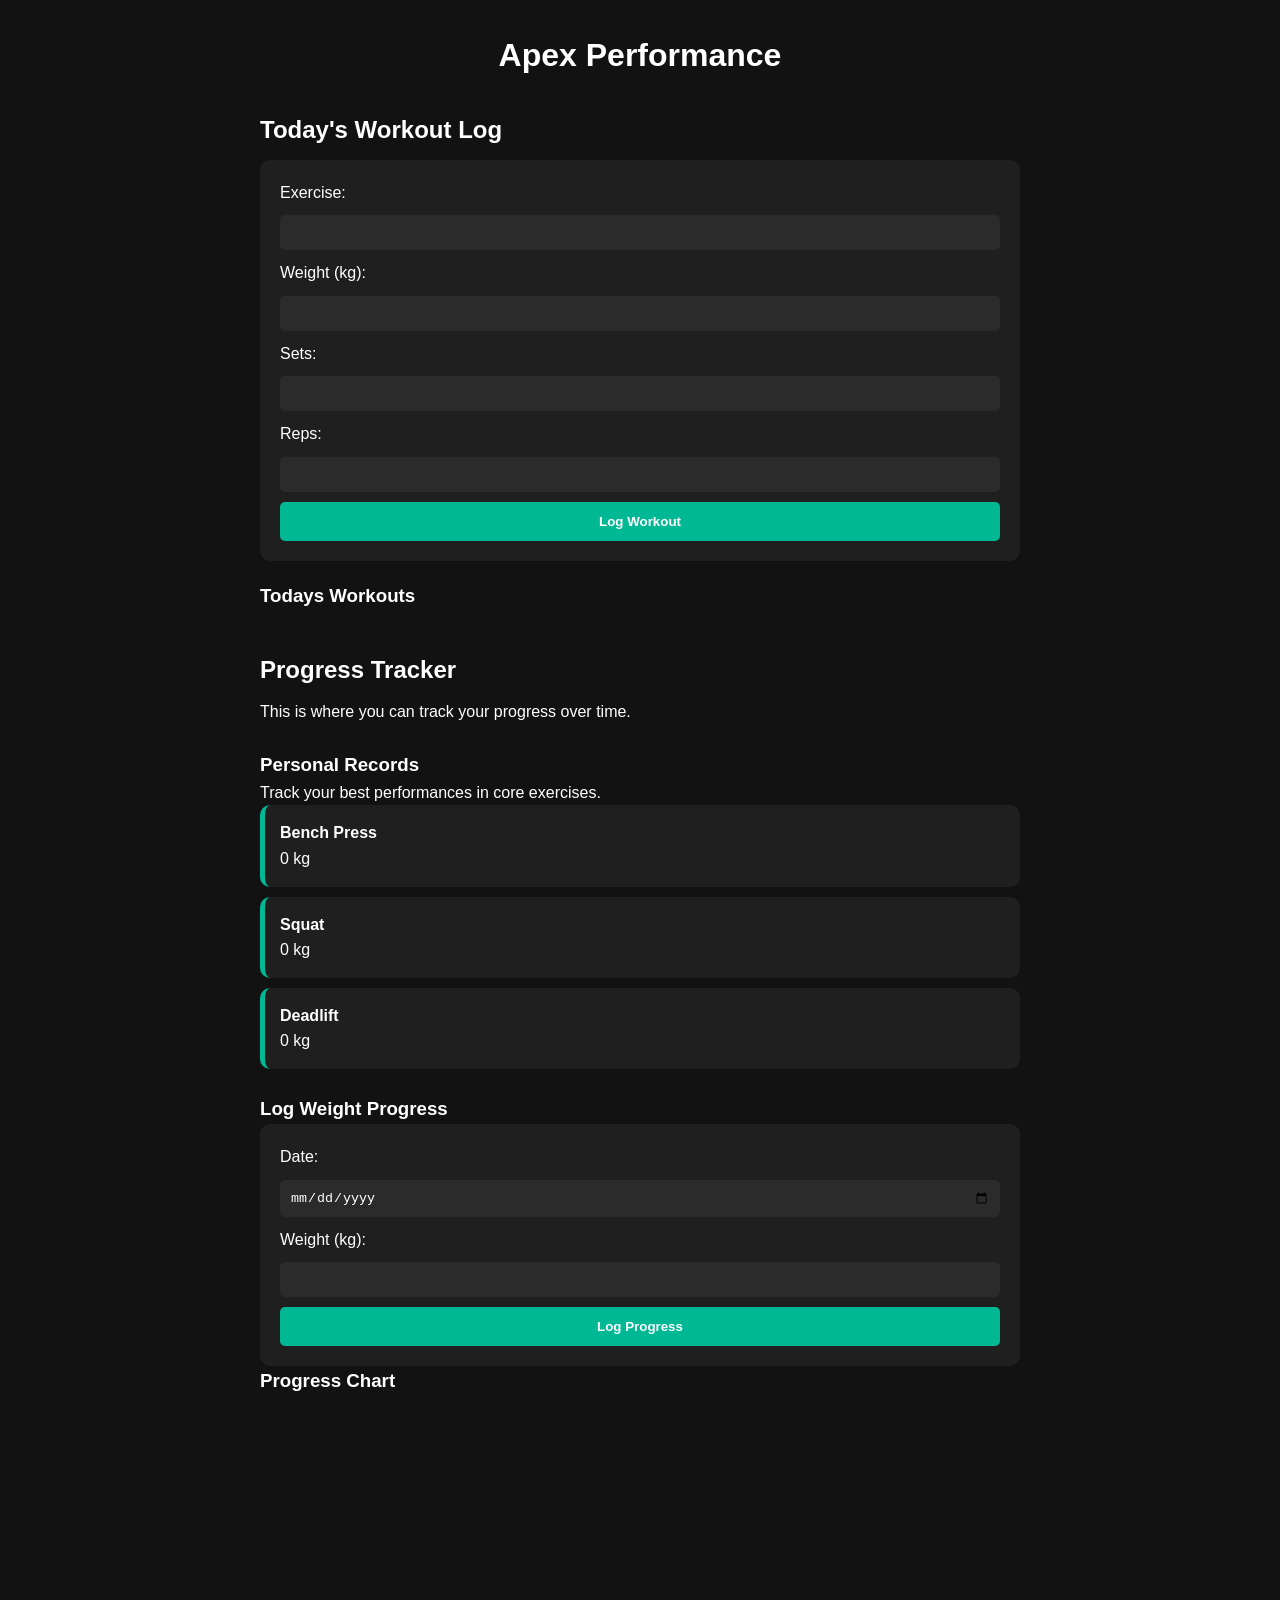
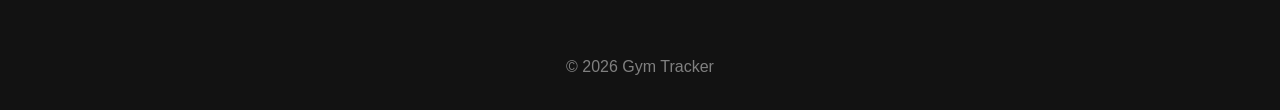
==== index.html @ a2a53b37 "made the workout-form functional and printed the workouts underneath the form so that people can tra" ====
<!DOCTYPE html>
<html lang="en">

    <head>
        <!-- This is a simple gym tracking app that allows users to log their workouts and track their progress over time. -->
        <meta name ="viewport" content="width=device-width, initial-scale=1.0">
        <meta charset="UTF-8">
        <title>Apex Performance</title>
        <link rel="stylesheet" href="style.css">
        <script src="script.js" defer></script>
    </head>

    <body>
        <div class="container">
            <h1>Apex Performance</h1>

            <div id="workout-log">   
                <h2>Today's Workout Log</h2>

                <!-- Exercise Log Form -->
                <form id="workout-form">
                    <label for="exercise">Exercise:</label>
                    <input type="text" id="exercise" name="exercise" required>

                    <label for="weight">Weight (kg):</label>
                    <input type="number" id="exercise-weight" name="weight" required>

                    <label for="sets">Sets:</label>
                    <input type="number" id="sets" name="sets" required>

                    <label for="reps">Reps:</label>
                    <input type="number" id="reps" name="reps" required>

                    <button type="submit">Log Workout</button>
                </form>

                <!-- Display Logged Workouts -->
                 <div id="logged-workouts">
                    <h3>Todays Workouts</h3>
                </div>

            </div>

            <div id="progress-tracker">
                <h2>Progress Tracker</h2>
                <p>This is where you can track your progress over time.</p>

                <!--Personal Records-->
                <div id="personal-records">
                    <h3>Personal Records</h3>
                    <p>Track your best performances in core exercises.</p>
                    <div class="pb-card">
                        <h4>Bench Press</h4>
                        <p id="bench-press-record">0 kg</p>
                    </div>
                    <div class="pb-card">
                        <h4>Squat</h4>
                        <p id="squat-record">0 kg</p>
                    </div>
                    <div class="pb-card">
                        <h4>Deadlift</h4>
                        <p id="deadlift-record">0 kg</p>
                    </div>
                </div>


                <!-- Progress Weight Tracking Form -->
                <div id="weight-tracker">
                    <h3>Log Weight Progress</h3>
                    <form id="progress-form">
                        <label for="date">Date:</label>
                        <input type="date" id="date" name="date" required>

                        <label for="weight">Weight (kg):</label>
                        <input type="number" id="body-weight" name="weight" required>

                        <button type="submit">Log Progress</button>
                    </form>
                </div>

                <!-- Progress Chart Display -->
                <div id="progress-log">
                    <h3>Progress Chart</h3>
                    <canvas id="progress-chart" width="400" height="200"></canvas>
                </div>

            </div>
            <footer>
                <p>&copy; 2026 Gym Tracker</p>   
            </footer>
        </div>
    </body>
</html>
---- style.css ----
/* Removes default margins and padding/browser spacing */
* {
    margin: 0;
    padding: 0;
    box-sizing: border-box;
}

/* Sets the font, background color, text color, and line height for the body */
body {
    font-family: Arial, sans-serif;
    background-color: #121212;
    color: white;
    line-height: 1.6;
    padding: 30px;
}

/* Styles the container to center it and set a maximum width */
.container {
    max-width: 800px;
    margin: auto;
    padding: 0 20px;
}

/* Styles the headings with center alignment and spacing */
h1{
    text-align: center;
    margin-bottom: 20px;
}

/* Styles the subheadings with spacing */
h2{
    margin-top: 30px;
    margin-bottom: 10px;
}

/* input fields */
input{
    padding: 10px;
    border-radius: 5px;
    border: none;
    background-color: #2b2b2b;
    color: white;
}

/* Styles the buttons with padding, border radius, cursor, background color, text color, and font weight */
button {
    padding: 12px;
    border: none;
    border-radius: 5px;
    cursor: pointer;
    background-color: #00b894;
    color: white;
    font-weight: bold;
}

/* Styles the personal best cards with background color, padding, border radius, margin, border, and transition effect */
.pb-card {
    background-color: #1f1f1f;
    padding: 15px;
    border-radius: 10px;
    margin-bottom: 10px;
    border-left: 5px solid #00b894;
    transition: transform 0.2s ease;
}

/* Adds a hover effect to the buttons to change the background color */
button:hover {
    background-color: #00a383;
}

/* Adds a hover effect to the personal best cards to slightly lift them up */
.pb-card:hover {
    transform: translateY(-3px);
}

/* Styles the workout log and progress tracker sections with bottom margin */
#workout-log,
#progress-tracker {
    margin-bottom: 40px;
}

/* Styles the personal records and weight tracker sections with top margin */
#personal-records {
    margin-top: 25px;
}

/* Styles the weight tracker section with top margin */
#weight-tracker {
margin-top: 25px;
}

/* Styles the form to display its elements in a column with spacing, background color, padding, and border radius */
form{
    display: flex;
    flex-direction: column;
    gap: 10px;
    background-color: #1f1f1f;
    padding: 20px;
    border-radius: 10px;
}

/* Styles the logged workouts section with top margin */
#logged-workouts{
   margin-top: 20px;
}

/* Styles the footer with center alignment, top margin, and text color */
footer{
    text-align: center;
    margin-top: 50px;
    color: grey;
}
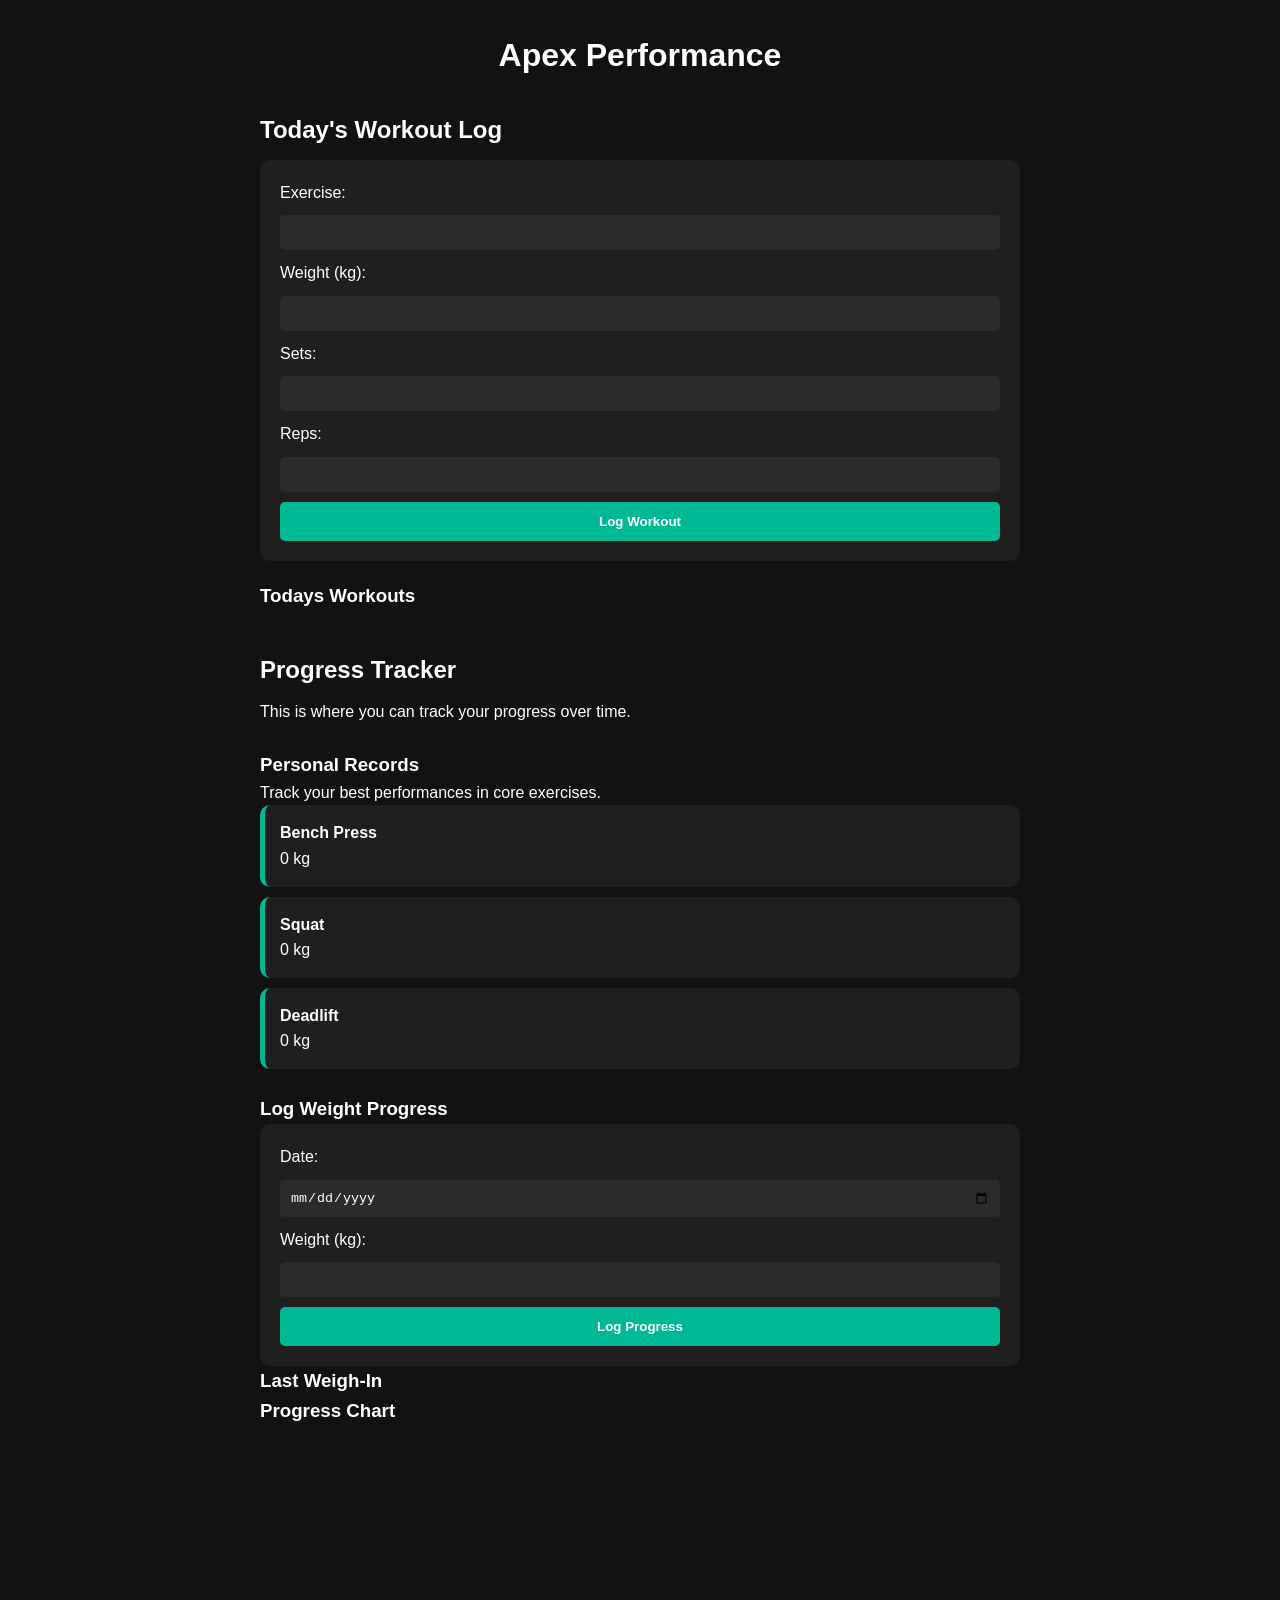
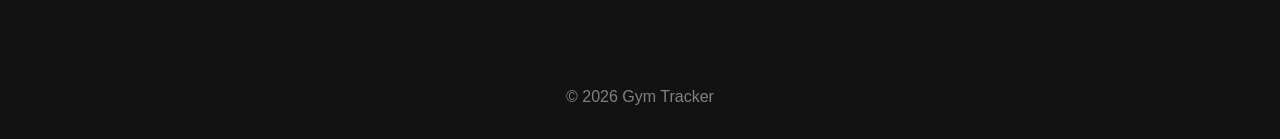
==== commit e7028cbe: "made the form for weigh-in add the last weigh in entery to the dash for users to see what there last" ====
--- a/index.html
+++ b/index.html
@@ -68,14 +68,20 @@
                 <div id="weight-tracker">
                     <h3>Log Weight Progress</h3>
                     <form id="progress-form">
-                        <label for="date">Date:</label>
-                        <input type="date" id="date" name="date" required>
+                        <label for="weight">Date:</label>
+                        <input type="date" id="weight-date" name="date" required>
 
                         <label for="weight">Weight (kg):</label>
                         <input type="number" id="body-weight" name="weight" required>
 
                         <button type="submit">Log Progress</button>
                     </form>
+
+                    <!-- Display Logged Weight Progress -->
+                    <div id="logged-weight">
+                        <h3>Last Weigh-In</h3>
+
+                    </div>
                 </div>
 
                 <!-- Progress Chart Display -->
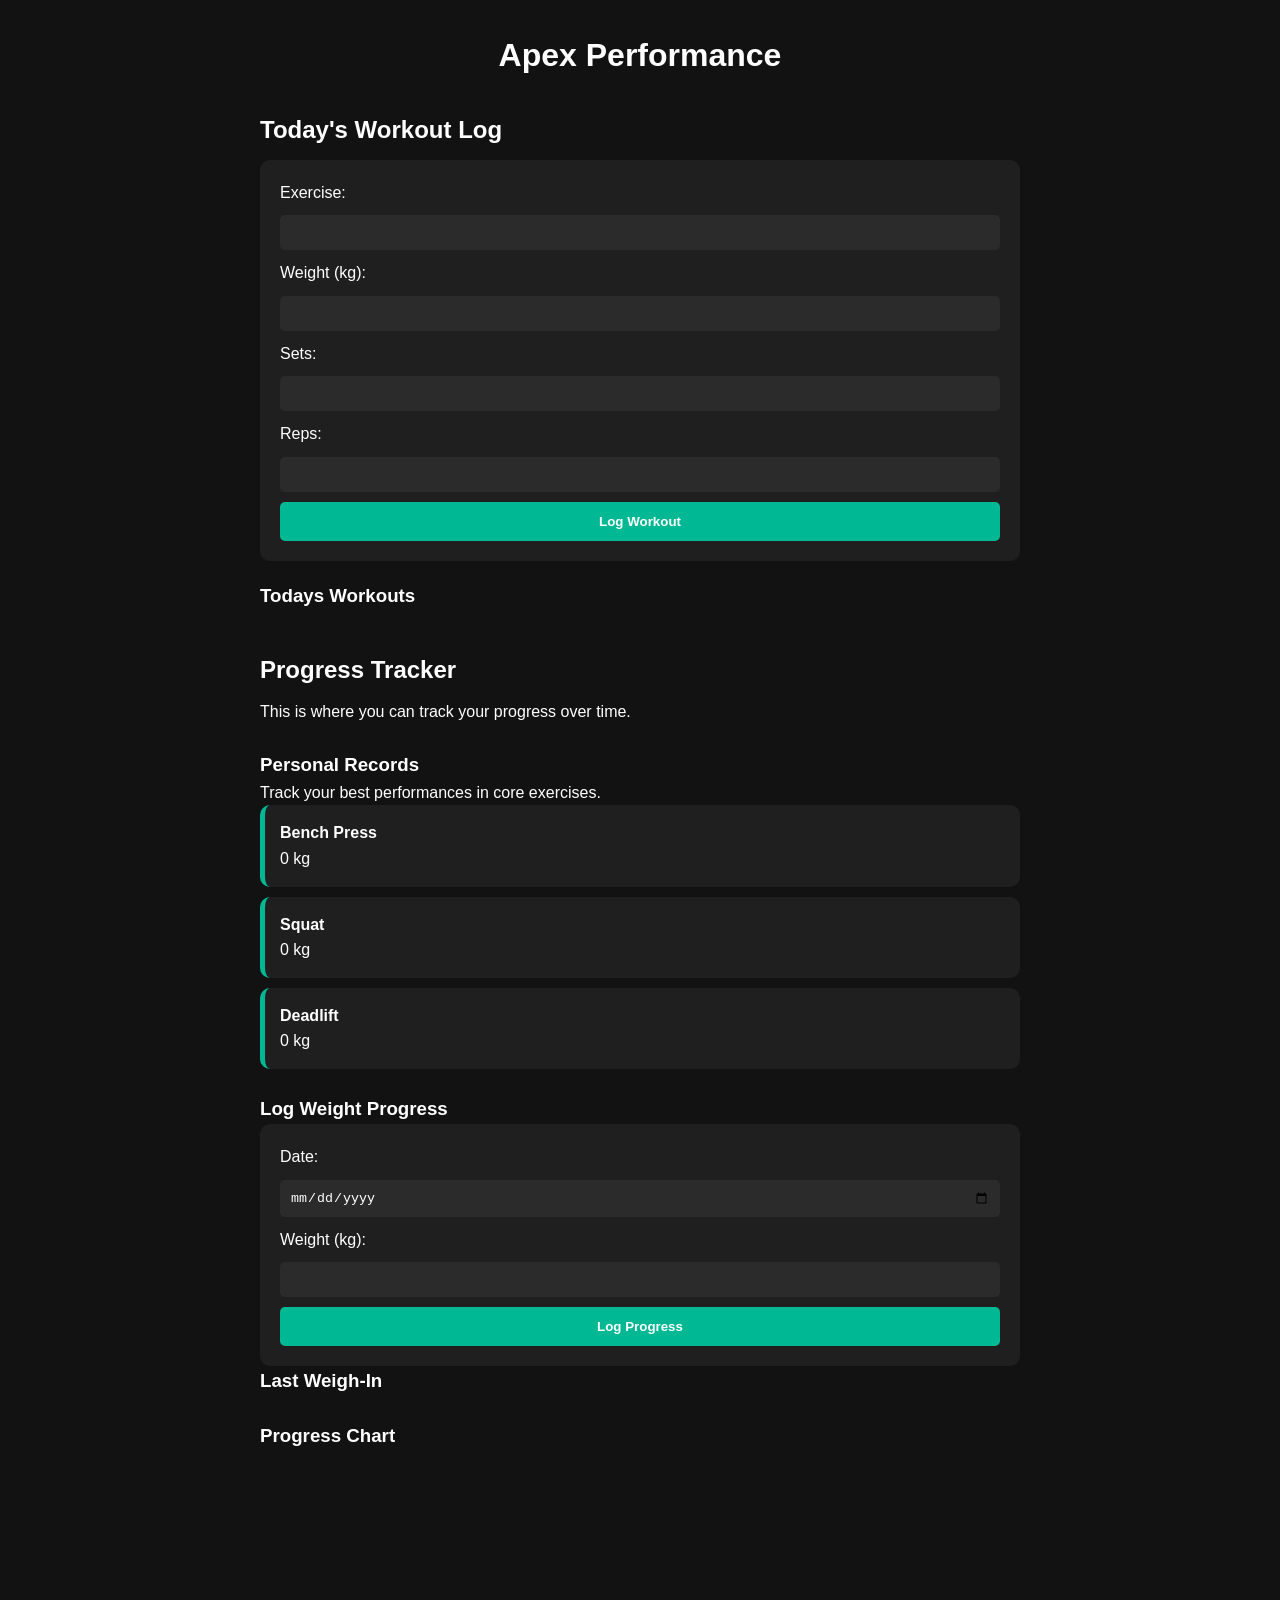
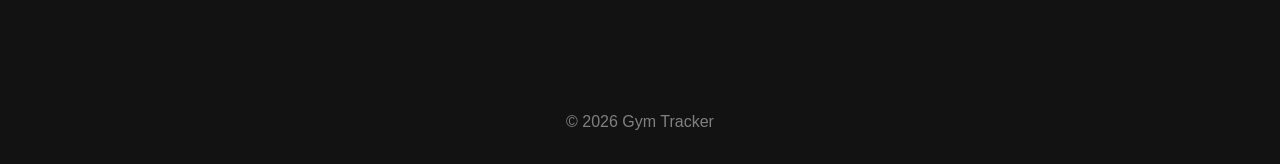
==== commit ab9cac0f: "i forgot to save the files for the last push to main so here is the actual virsion of clean commente" ====
--- a/index.html
+++ b/index.html
@@ -80,7 +80,6 @@
                     <!-- Display Logged Weight Progress -->
                     <div id="logged-weight">
                         <h3>Last Weigh-In</h3>
-
                     </div>
                 </div>
 
--- a/style.css
+++ b/style.css
@@ -87,6 +87,7 @@
 /* Styles the weight tracker section with top margin */
 #weight-tracker {
 margin-top: 25px;
+margin-bottom: 25px;
 }
 
 /* Styles the form to display its elements in a column with spacing, background color, padding, and border radius */
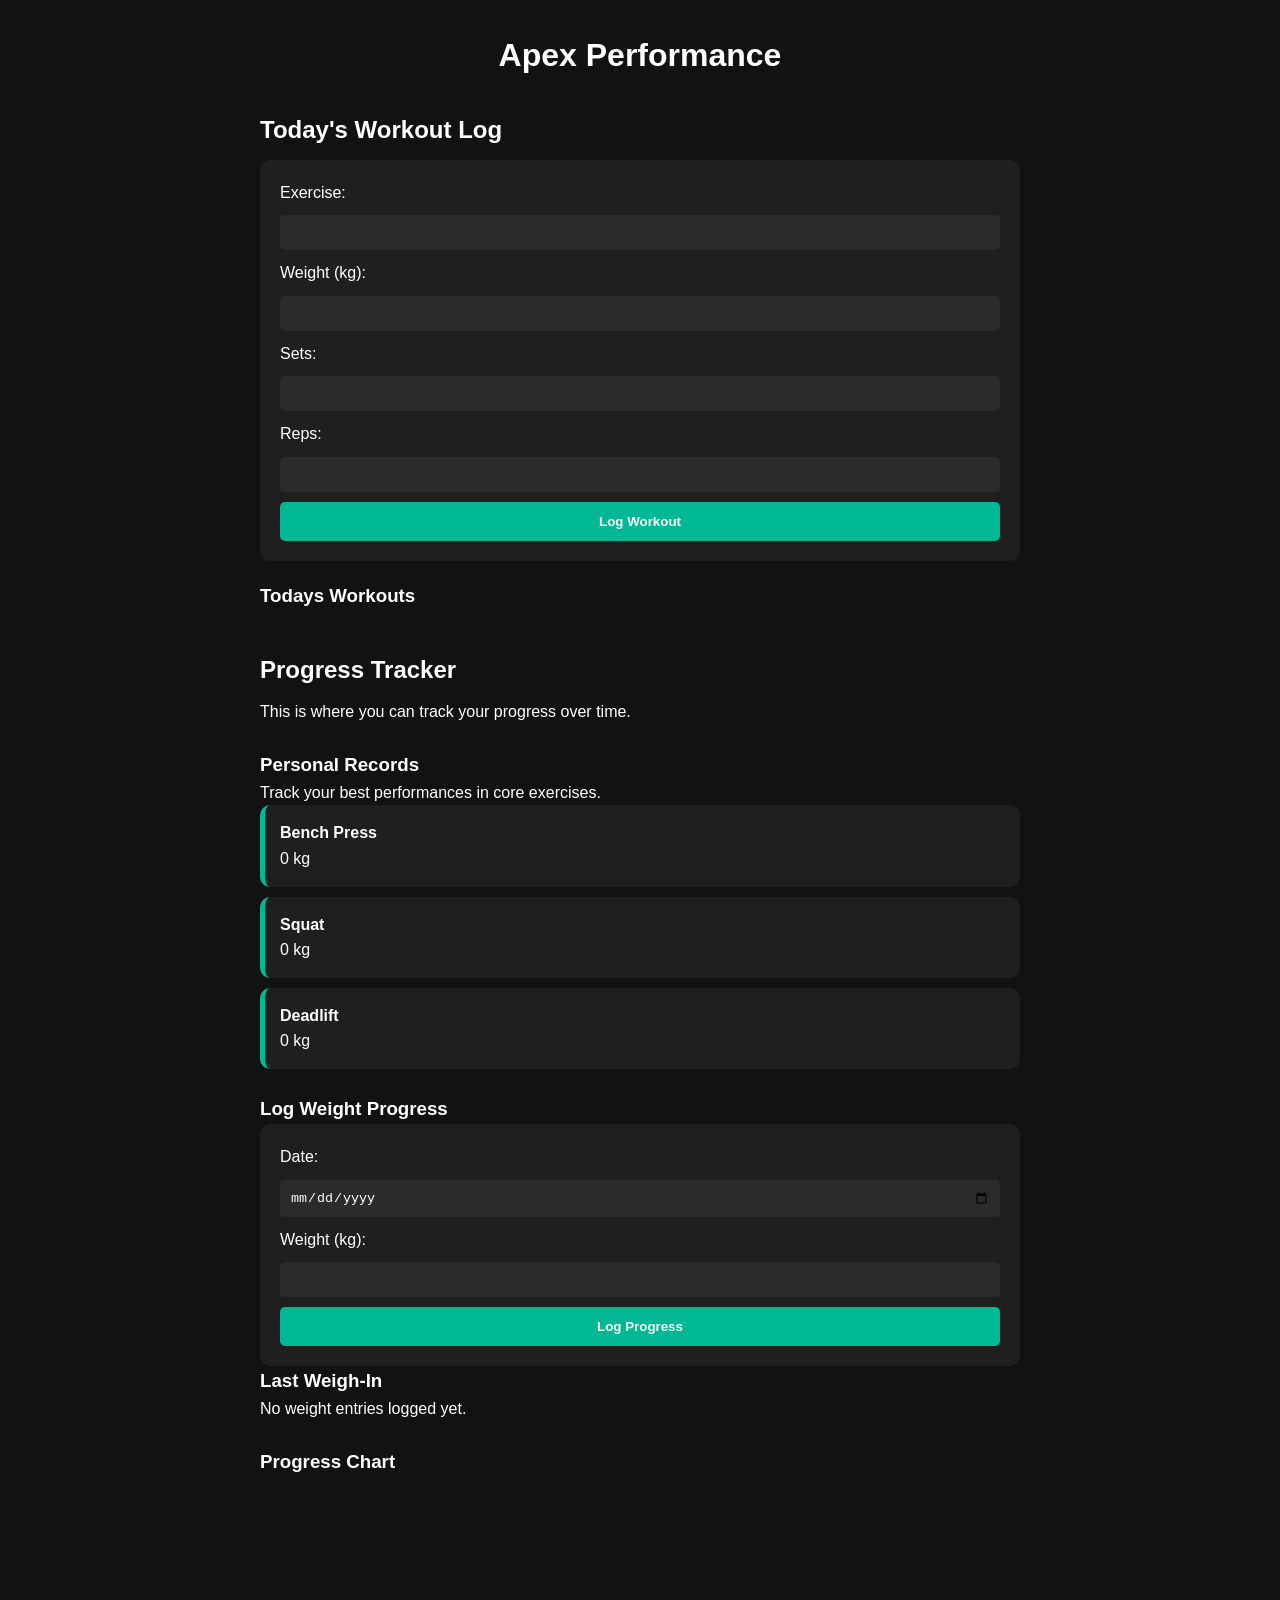
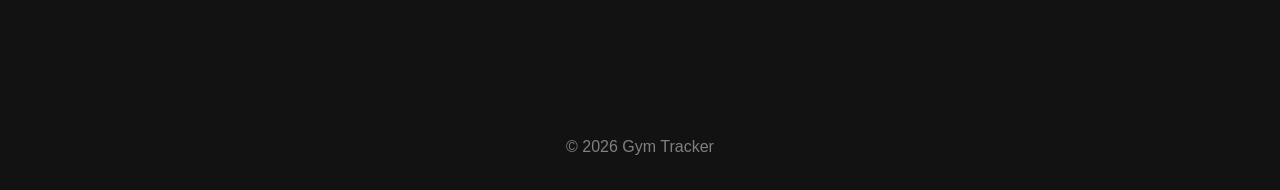
==== commit 027a32a2: "fully functional homepage with weight and workouts storage plus display" ====
--- a/index.html
+++ b/index.html
@@ -1,6 +1,5 @@
 <!DOCTYPE html>
 <html lang="en">
-
     <head>
         <!-- This is a simple gym tracking app that allows users to log their workouts and track their progress over time. -->
         <meta name ="viewport" content="width=device-width, initial-scale=1.0">
@@ -11,9 +10,11 @@
     </head>
 
     <body>
+        <!-- Main Container -->
         <div class="container">
             <h1>Apex Performance</h1>
 
+            <!-- Workout Log Section -->
             <div id="workout-log">   
                 <h2>Today's Workout Log</h2>
 
@@ -41,6 +42,7 @@
 
             </div>
 
+            <!-- Progress Tracker Section -->
             <div id="progress-tracker">
                 <h2>Progress Tracker</h2>
                 <p>This is where you can track your progress over time.</p>
@@ -80,6 +82,8 @@
                     <!-- Display Logged Weight Progress -->
                     <div id="logged-weight">
                         <h3>Last Weigh-In</h3>
+                        <div id="current-weight">No weight entries logged yet.</div>
+                            
                     </div>
                 </div>
 
@@ -90,6 +94,8 @@
                 </div>
 
             </div>
+
+            <!-- Footer Section -->
             <footer>
                 <p>&copy; 2026 Gym Tracker</p>   
             </footer>
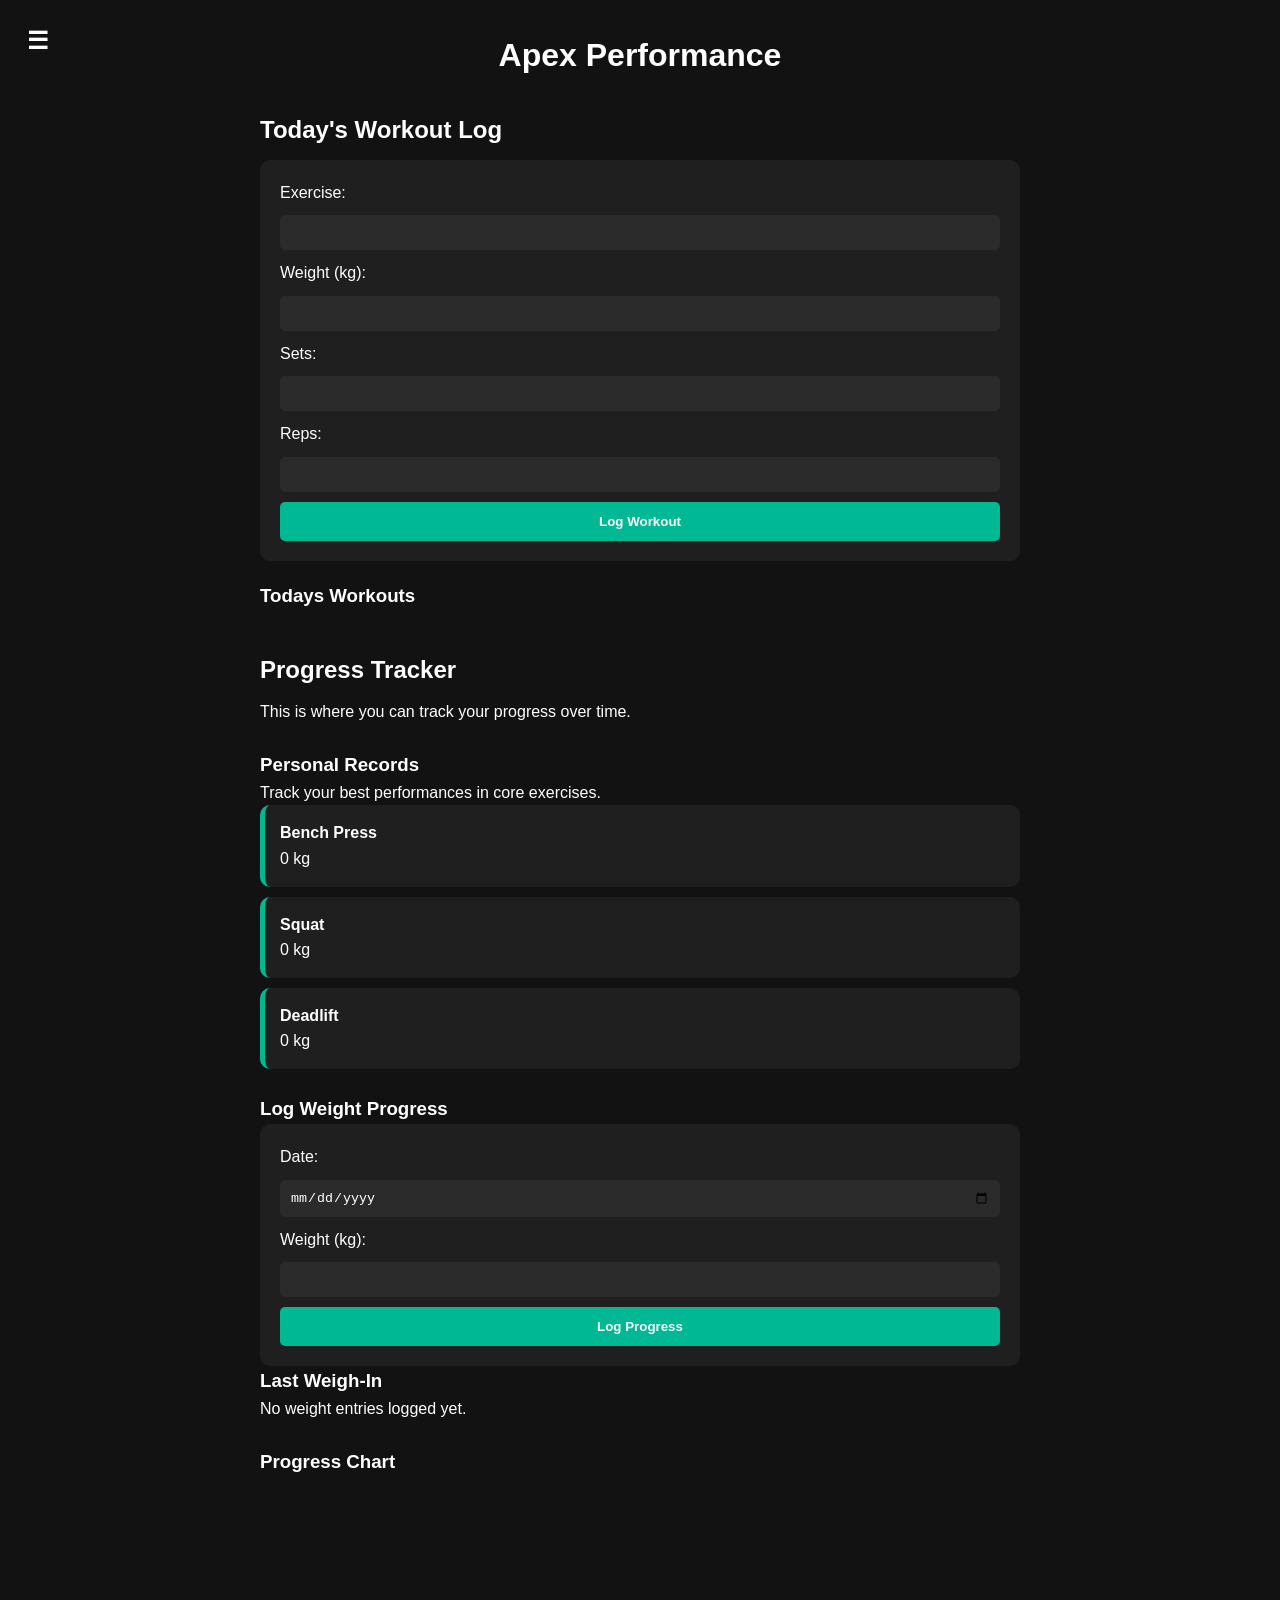
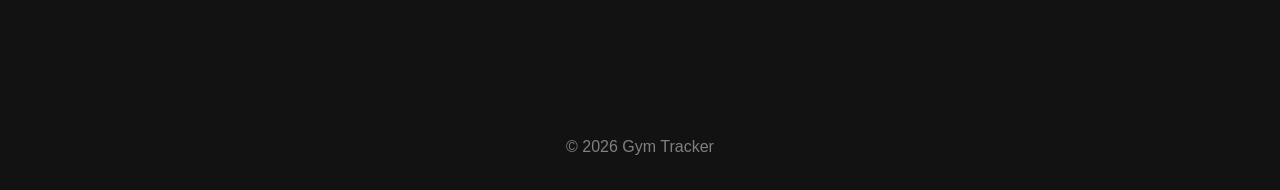
==== commit 747b2115: "made sure that the worouts logged only stay on display for the day. added a side navigation bar to t" ====
--- a/index.html
+++ b/index.html
@@ -6,10 +6,22 @@
         <meta charset="UTF-8">
         <title>Apex Performance</title>
         <link rel="stylesheet" href="style.css">
-        <script src="script.js" defer></script>
+        <script src="JavaScript/script.js" defer></script>
+        <script src="JavaScript/workouts.js" defer></script>
+        <script src="JavaScript/weight.js" defer></script>
     </head>
 
     <body>
+
+        <button id="menu-toggle" aria-label="Open menu">☰</button>
+
+        <nav id="sidebar" class="sidebar">
+            <button id="close-sidebar" aria-label="Close menu">✕</button>
+            <a href="index.html">Home</a>
+            <a href="workoutHistory.html">Workouts</a>
+            <a href="weightProgress.html">Weight Tracker</a>
+        </nav>
+
         <!-- Main Container -->
         <div class="container">
             <h1>Apex Performance</h1>
--- a/style.css
+++ b/style.css
@@ -12,6 +12,44 @@
     color: white;
     line-height: 1.6;
     padding: 30px;
+}
+
+/* Styles the sidebar with fixed positioning, width, height, background color, transition effect, and padding */
+.sidebar {
+    position: fixed;
+    top: 0;
+    left: -250px; /* hidden off-screen */
+    width: 250px;
+    height: 100%;
+    background: #1a1a1a;
+    transition: left 0.3s ease;
+    display: flex;
+    flex-direction: column;
+    padding: 20px;
+}
+
+/* Styles the sidebar links with padding, margin, border radius, and hover effect */
+.sidebar.active {
+    left: 0; /* slides into view */
+}
+
+/* Styles the sidebar links with padding, margin, border radius, and hover effect */
+.sidebar a {
+    color: white;
+    text-decoration: none;
+    padding: 12px 0;
+}
+
+/* Adds a hover effect to the sidebar links to change their color */
+#menu-toggle {
+    position: fixed;
+    top: 15px;
+    left: 15px;
+    z-index: 10;
+    font-size: 24px;
+    background: none;
+    border: none;
+    cursor: pointer;
 }
 
 /* Styles the container to center it and set a maximum width */
